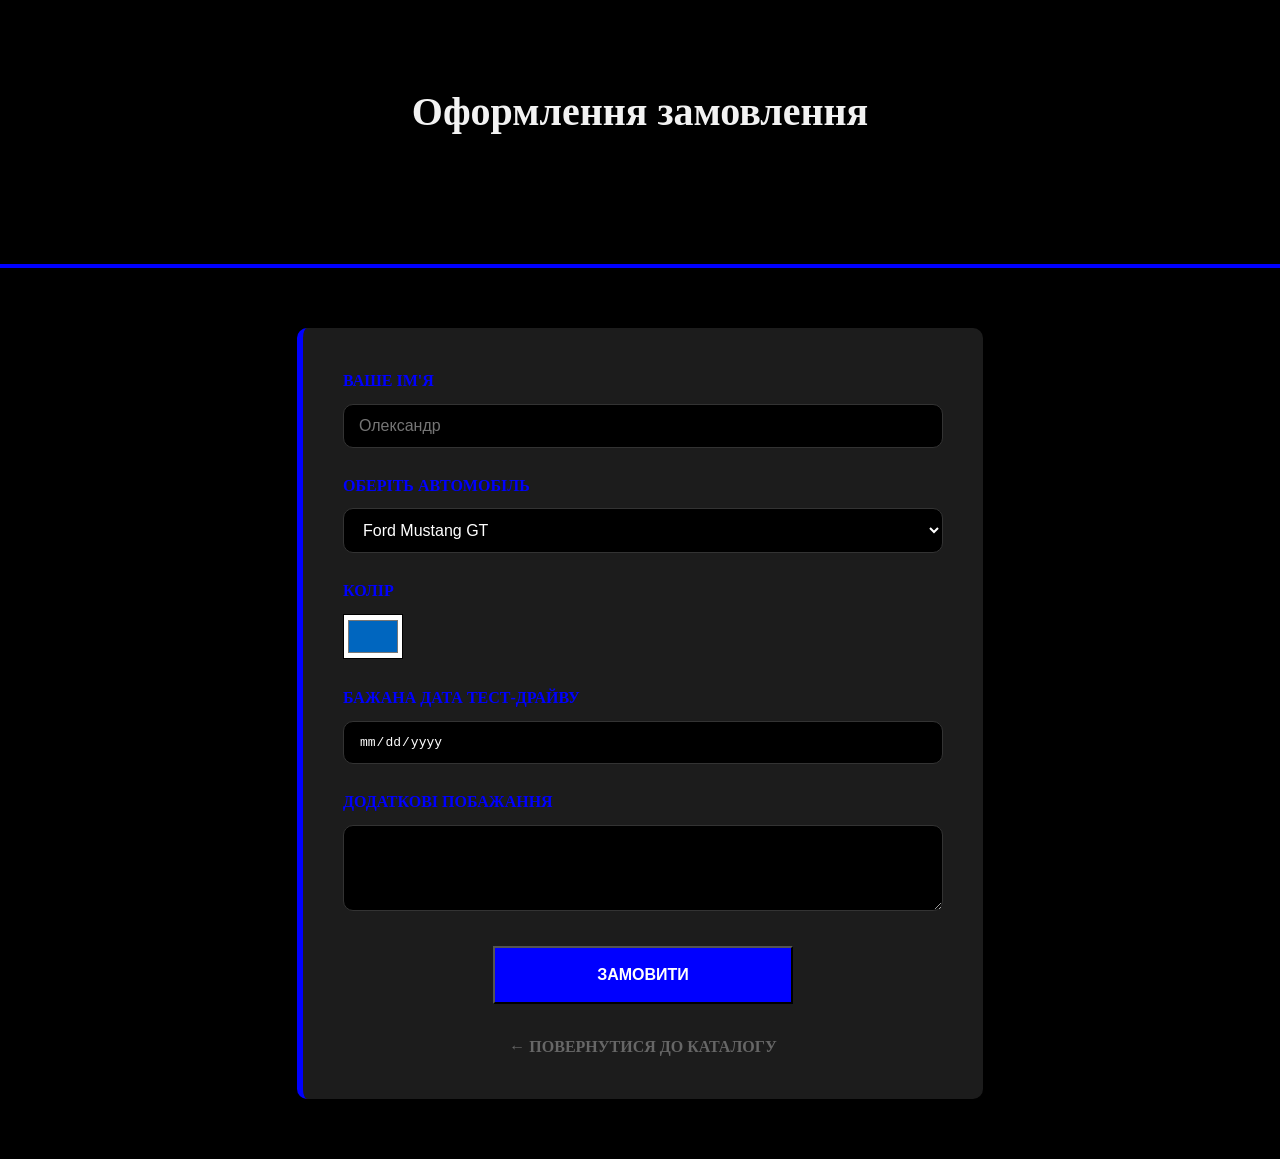
==== assets/pages/order.html @ 3135e45a "Add order form page and styles for cars" ====
<!DOCTYPE html>
<html lang="uk">
<head>
    <meta charset="UTF-8">
    <meta name="viewport" content="width=device-width, initial-scale=1.0">
    <title>Замовлення автомобіля | Luxury Cars</title>
    <link rel="shortcut icon" href="../icons/free-icon-car-transporter-18366050.png" type="image/x-icon">
    <link rel="stylesheet" href="../styles/style.css">
</head>
<body>
    <header>
        <h1>Оформлення замовлення</h1>
    </header>

    <main>
        <div class="order-form">
            <form>
                <div class="form-group">
                    <label for="name">Ваше Ім'я</label>
                    <input type="text" name="user_name" placeholder="Олександр">
                </div>

                <div class="form-group">
                    <label for="car">Оберіть автомобіль</label>
                    <select name="car_model">
                        <option value="mustang">Ford Mustang GT</option>
                        <option value="camry">Toyota Camry</option>
                        <option value="lc300">Toyota Land Cruiser 300</option>
                        <option value="m5f90">BMW M5 F90 CS</option>
                    </select>
                </div>

                <div class="form-group">
                    <label for="color">Колір</label>
                    <input type="color" name="car_color" value="#0066bf">
                </div>

                <div class="form-group">
                    <label for="date">Бажана дата тест-драйву</label>
                    <input type="date" name="drive_date">
                </div>

                <div class="form-group">
                    <label for="message">Додаткові побажання</label>
                    <textarea name="user_message" rows="4"></textarea>
                </div>

                <button type="submit" class="submit-btn">Замовити</button>
            </form>
            <a href="../../index.html" class="back-link">← Повернутися до каталогу</a>
        </div>
    </main>
</body>
</html>
---- assets/styles/style.css ----
@import url('reset.css');

body {
    background-color: #000000;
    color: #f2f2f2;
    line-height: 1.6;
    scroll-behavior: smooth;
}

header {
    padding: 80px 20px;
    text-align: center;
    border-bottom: 4px solid blue;
}

header img[alt="logo"] {
    max-width: 300px;
    margin-bottom: 25px;
}

header h1 {
    font-weight: 900;
    font-size: 40px;
    margin-bottom: 40px;
}

nav ul {
    display: flex;
    justify-content: center;
    gap: 25px;
}

nav a {
    text-decoration: none;
    color: white;
    font-weight: 700;
    padding: 12px 25px;
    border: 1px solid gray;
}

nav a:hover {
    background-color: blue;
}

main {
    max-width: 1100px;
    margin: 50px auto;
}

article {
    background-color: #1c1c1c;
    margin-bottom: 70px;
    padding: 45px;
    border-radius: 10px;
    border-left: 6px solid blue;
}

article h2 {
    font-weight: 900;
    font-size: 30px;
    border-bottom: 1px solid darkgray;
}

article img[alt="logo"] {
    display: block;
    margin: 25px 0;
}

h3 {
    color: blue;
    margin: 30px 0 20px;
    font-weight: 700;
}

article ul li {
    padding-left: 20px;
    margin-bottom: 15px;
}


main > p > a {
    color: #666666;
    text-decoration: none;
    font-weight: 700;
}

main > p > a:hover {
    color: blue;
}

.avatar1, .avatar2 {
    display: flex;
    align-items: center;
    background: #66666611;
    border-radius: 40px;
    padding: 25px;
    margin: 25px 0;
    gap: 25px;
    border-left: 1px solid blue;
}

.avatar1 img, .avatar2 img {
    border: 2px solid blue;
    padding: 3px;
}

.avatar1 h4, .avatar2 h4 {
    color: blue;
    font-weight: 700;
    margin-bottom: 8px;
}

.table-car-section {
    margin: 100px 0;
}

.table-car-section h2 {
    text-align: center;
    margin-bottom: 40px;
    font-weight: 900;
}

table {
    width: 100%;
    background-color: #1c1c1c;
    text-transform: uppercase;
}

th {
    background-color: #111111;
    color: blue;
    padding: 20px;
    text-align: left;
    text-transform:uppercase;
    font-weight: 900;
    border-bottom: 2px solid blue;
}

td {
    padding: 18px 20px;
    border-bottom: 1px solid #2a2a2a;
}

tr:hover {
    background-color: #131313;
}

footer {
    padding: 80px 20px;
    text-align: center;
    border-top: 1px solid #222222;
}

address a {
    color: blue;
    text-decoration: none;
}

address p {
    margin: 15px 0;
}

.order-btn {
    background-color: white;
    color: black;
}

.order-btn:hover {
    background-color: gray;
}

/* Сторінка order */


.order-form {
    max-width: 600px;
    margin: 60px auto;
    background-color: #1c1c1c; 
    padding: 40px;
    border-left: 6px solid blue; 
    border-radius: 10px;
    text-align: center;
}

.form-group {
    margin-bottom: 25px;
    text-align: left;
}

.form-group label {
    display: block;
    color: blue;
    text-transform: uppercase;
    font-weight: 700;
    margin-bottom: 10px;
}

.form-group input[type="text"],
.form-group input[type="date"],
.form-group select,
.form-group textarea {
    width: 100%;
    padding: 12px 15px;
    background-color: black;
    border: 1px solid #333333;
    color: #ffffff;
    border-radius: 10px;
    box-sizing: border-box;
}

.form-group input[type="color"] {
    width: 10%;
    height: 45px;
    background-color: white;
    cursor: pointer;
}

.submit-btn {
    width: 50%;
    padding: 18px;
    background-color: blue;
    color: white;
    text-transform: uppercase;
    font-weight: 900;
    cursor: pointer;
    transition: all 0.3s ease;
    margin-top: 10px;
    
}

.submit-btn:hover {
    background-color: white;
    color: black;
}

.back-link {
    display: inline-block;
    width: 100%;
    text-align: center;
    margin-top: 30px;
    color: #666666;
    text-decoration: none;
    text-transform: uppercase;
    font-weight: 700;
    transition: all 0.3s ease;
}

.back-link:hover {
    color: blue;
}
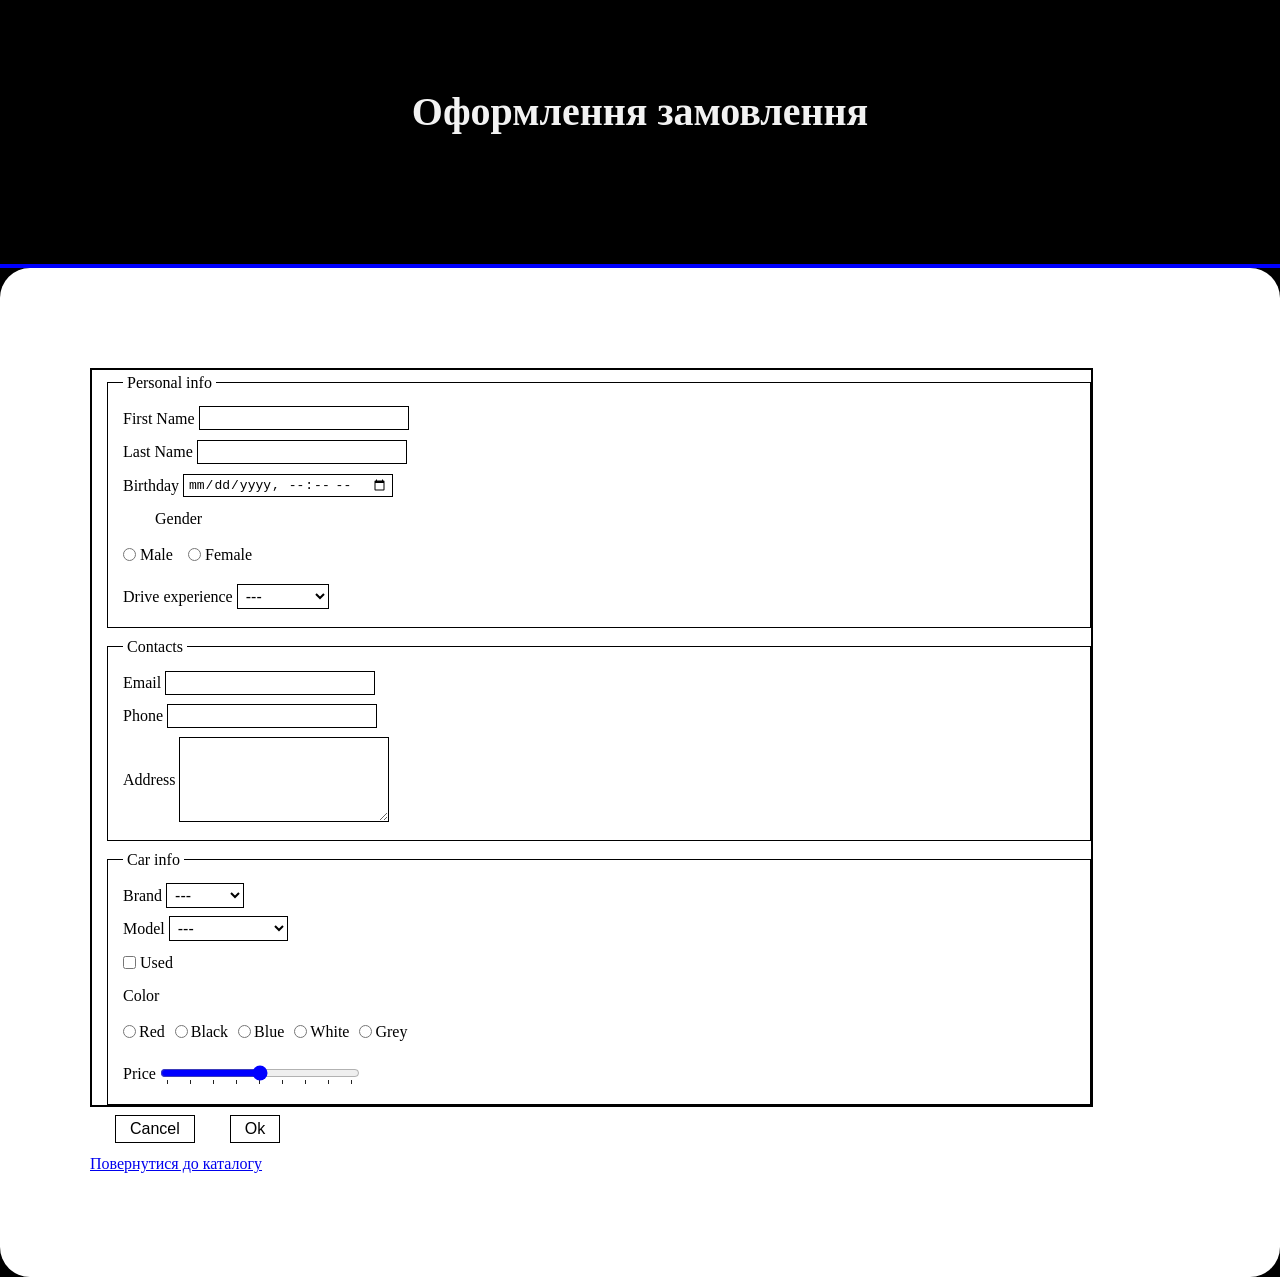
==== commit a499b763: "fix 1, change table on index, change form on order" ====
--- a/assets/pages/order.html
+++ b/assets/pages/order.html
@@ -11,44 +11,126 @@
     <header>
         <h1>Оформлення замовлення</h1>
     </header>
+<div class="backcolortable">
+<main>
+    <form>
+        <div class="form-wrapper">
+        <fieldset>
+            <legend>Personal info</legend>
 
-    <main>
-        <div class="order-form">
-            <form>
-                <div class="form-group">
-                    <label for="name">Ваше Ім'я</label>
-                    <input type="text" name="user_name" placeholder="Олександр">
+            <div>
+                <label>First Name <input type="text" name="first_name"></label>
+            </div>
+
+            <div>
+                <label>Last Name <input type="text" name="last_name"></label>
+            </div>
+
+            <div>
+                <label>Birthday <input type="datetime-local" name="birthday"></label>
+            </div>
+
+            <div class="gender-group">
+                <span>Gender</span>
+                <div>
+                <label><input type="radio" name="gender" value="male"> Male</label>
+                <label><input type="radio" name="gender" value="female"> Female</label>
                 </div>
+            </div>
 
-                <div class="form-group">
-                    <label for="car">Оберіть автомобіль</label>
-                    <select name="car_model">
-                        <option value="mustang">Ford Mustang GT</option>
-                        <option value="camry">Toyota Camry</option>
-                        <option value="lc300">Toyota Land Cruiser 300</option>
-                        <option value="m5f90">BMW M5 F90 CS</option>
+            <div>
+                <label>Drive experience
+                    <select name="experience">
+                        <option value="">---</option>
+                        <option value="1">1 year</option>
+                        <option value="3">3 years</option>
+                        <option value="5">5+ years</option>
                     </select>
+                </label>
+            </div>
+        </fieldset>
+
+        <fieldset>
+            <legend>Contacts</legend>
+
+            <div>
+                <label>Email <input type="email" name="email"></label>
+            </div>
+
+            <div>
+                <label>Phone <input type="tel" name="phone"></label>
+            </div>
+
+            <div>
+                <label>Address <textarea name="address" rows="5"></textarea></label>
+            </div>
+        </fieldset>
+
+        <fieldset>
+            <legend>Car info</legend>
+
+            <div>
+                <label>Brand
+                    <select name="brand">
+                        <option value="">---</option>
+                        <option value="ford">Ford</option>
+                        <option value="toyota">Toyota</option>
+                        <option value="bmw">BMW</option>
+                    </select>
+                </label>
+            </div>
+
+            <div>
+                <label>Model
+                    <select name="model">
+                        <option value="">---</option>
+                        <option value="mustang">Mustang GT</option>
+                        <option value="camry">Camry</option>
+                        <option value="m5">M5 F90</option>
+                    </select>
+                </label>
+            </div>
+
+            <div>
+                <label><input type="checkbox" name="used"> Used</label>
+            </div>
+
+            <div class="color-group">
+                <span>Color</span>
+                <div>
+                <label><input type="radio" name="color" value="red"> Red</label>
+                <label><input type="radio" name="color" value="black"> Black</label>
+                <label><input type="radio" name="color" value="blue"> Blue</label>
+                <label><input type="radio" name="color" value="white"> White</label>
+                <label><input type="radio" name="color" value="grey"> Grey</label>
                 </div>
+            </div>
 
-                <div class="form-group">
-                    <label for="color">Колір</label>
-                    <input type="color" name="car_color" value="#0066bf">
-                </div>
-
-                <div class="form-group">
-                    <label for="date">Бажана дата тест-драйву</label>
-                    <input type="date" name="drive_date">
-                </div>
-
-                <div class="form-group">
-                    <label for="message">Додаткові побажання</label>
-                    <textarea name="user_message" rows="4"></textarea>
-                </div>
-
-                <button type="submit" class="submit-btn">Замовити</button>
-            </form>
-            <a href="../../index.html" class="back-link">← Повернутися до каталогу</a>
+            <div>
+                <label>Price 
+                    <input type="range" name="price" min="0" max="100000" list="price-ticks">
+                    <datalist id="price-ticks">
+                        <option value="0"></option>
+                        <option value="12500"></option>
+                        <option value="25000"></option>
+                        <option value="37500"></option>
+                        <option value="50000"></option>
+                        <option value="62500"></option>
+                        <option value="75000"></option>
+                        <option value="87500"></option>
+                        <option value="100000"></option>
+                    </datalist>
+                </label>
+            </div>
+        </fieldset>
         </div>
-    </main>
+        <div>
+            <button type="reset">Cancel</button>
+            <button type="submit">Ok</button>
+        </div>
+    </form>
+    <a href="../../index.html">Повернутися до каталогу</a>
+</main>
+</div>
 </body>
 </html>
--- a/assets/styles/style.css
+++ b/assets/styles/style.css
@@ -120,29 +120,54 @@
     font-weight: 900;
 }
 
+.backcolortable{
+    padding: 50px;
+    background-color: white;
+    border-radius: 30px;
+}
+
 table {
     width: 100%;
-    background-color: #1c1c1c;
+    background-color: white;
+    color: black;
     text-transform: uppercase;
+    border-collapse: separate;
+    border-spacing: 3px;
+    border: 3px solid #008080;
+}
+
+caption {
+    text-align: center;
+    color: black;
+    caption-side: top;
+    text-transform: none;
+    font-size: 20px;
 }
 
 th {
-    background-color: #111111;
-    color: blue;
-    padding: 20px;
-    text-align: left;
-    text-transform:uppercase;
-    font-weight: 900;
-    border-bottom: 2px solid blue;
+    background-color: white;
+    color: black;
+    text-align: center;
+    vertical-align: middle;
+    text-transform: uppercase;
+    font-weight: bold;
+    border: 3px solid #008080;
+    text-transform: none;
 }
 
 td {
-    padding: 18px 20px;
-    border-bottom: 1px solid #2a2a2a;
+
+    text-align: center;
+    border: 3px solid #008080;
+    font-weight: bold;
+    vertical-align: middle;
+    background-color: white;
+    color: black;
+    text-transform: none;
 }
 
 tr:hover {
-    background-color: #131313;
+    background-color: #f0f0f0;
 }
 
 footer {
@@ -160,91 +185,133 @@
     margin: 15px 0;
 }
 
-.order-btn {
-    background-color: white;
-    color: black;
-}
-
-.order-btn:hover {
-    background-color: gray;
-}
-
-/* Сторінка order */
-
-
-.order-form {
-    max-width: 600px;
-    margin: 60px auto;
-    background-color: #1c1c1c; 
-    padding: 40px;
-    border-left: 6px solid blue; 
-    border-radius: 10px;
-    text-align: center;
-}
-
-.form-group {
-    margin-bottom: 25px;
-    text-align: left;
-}
-
-.form-group label {
-    display: block;
-    color: blue;
-    text-transform: uppercase;
-    font-weight: 700;
-    margin-bottom: 10px;
-}
-
-.form-group input[type="text"],
-.form-group input[type="date"],
-.form-group select,
-.form-group textarea {
+.form-wrapper {
+    border: 2px solid black;
+    width: fit-content;
+}
+
+.backcolortable form {
+    padding: 0;
+    margin: 0;
+}
+
+.backcolortable form fieldset {
+    border: 1px solid black;
+    margin-left: 15px;
+    padding: 10px 15px;
     width: 100%;
-    padding: 12px 15px;
-    background-color: black;
-    border: 1px solid #333333;
-    color: #ffffff;
-    border-radius: 10px;
     box-sizing: border-box;
 }
 
-.form-group input[type="color"] {
-    width: 10%;
-    height: 45px;
-    background-color: white;
+.backcolortable form legend {
+    color: black;
+    font-weight: normal;
+    padding: 0 4px;
+}
+
+.backcolortable form div {
+    margin-bottom: 8px;
+    display: flex;
+    align-items: center;
+    flex-wrap: wrap;
+    gap: 6px;
+}
+
+.backcolortable form label {
+    color: black;
+    text-transform: none;
+    font-weight: normal;
+    display: inline-flex;
+    align-items: center;
+    gap: 4px;
+    min-width: 100px;
+}
+
+.backcolortable form input[type="text"],
+.backcolortable form input[type="email"],
+.backcolortable form input[type="tel"],
+.backcolortable form input[type="datetime-local"] {
+    background-color: white;
+    color: black;
+    border: 1px solid black;
+    border-radius: 0;
+    padding: 2px 4px;
+    width: 200px;
+}
+
+.backcolortable form select {
+    background-color: white;
+    color: black;
+    border: 1px solid black;
+    border-radius: 0;
+    padding: 2px 4px;
+}
+
+.backcolortable form textarea {
+    background-color: white;
+    color: black;
+    border: 1px solid black;
+    border-radius: 0;
+    padding: 4px;
+    width: 200px;
+    resize: vertical;
+}
+
+.backcolortable form span {
+    color: black;
+    display: inline-block;
+    margin-bottom: 4px;
+}
+
+.backcolortable form div:has(> span) {
+    flex-direction: column;
+    align-items: flex-start;
+}
+
+.backcolortable form div:has(> span) > div {
+    gap: 5px;
+}
+
+.backcolortable form .gender-group > div label:last-child {
+    margin-left: -40px;
+}
+
+.backcolortable form .gender-group > span {
+    margin-left: 32px;
+}
+
+.backcolortable form .color-group > span {
+    margin-left: 0;
+}
+
+.backcolortable form .color-group label {
+    min-width: auto;
+    gap: 3px;
+    margin-right: 10px;
+}
+
+.backcolortable form .color-group > div {
+    gap: 0;
+}
+
+.backcolortable form input[type="range"] {
+    width: 200px;
+    accent-color: blue;
+}
+
+.backcolortable form button {
+    padding: 4px 14px;
+    margin-left: 25px;
+    background-color: white;
+    color: black;
+    border: 1px solid black;
     cursor: pointer;
-}
-
-.submit-btn {
-    width: 50%;
-    padding: 18px;
-    background-color: blue;
-    color: white;
-    text-transform: uppercase;
-    font-weight: 900;
-    cursor: pointer;
-    transition: all 0.3s ease;
-    margin-top: 10px;
-    
-}
-
-.submit-btn:hover {
-    background-color: white;
-    color: black;
-}
-
-.back-link {
-    display: inline-block;
-    width: 100%;
-    text-align: center;
-    margin-top: 30px;
-    color: #666666;
-    text-decoration: none;
-    text-transform: uppercase;
-    font-weight: 700;
-    transition: all 0.3s ease;
-}
-
-.back-link:hover {
-    color: blue;
-}
+    font-weight: normal;
+    text-transform: none;
+    width: auto;
+    margin-right: 4px;
+}
+
+.backcolortable form button:hover {
+    background-color: #e0e0e0;
+}
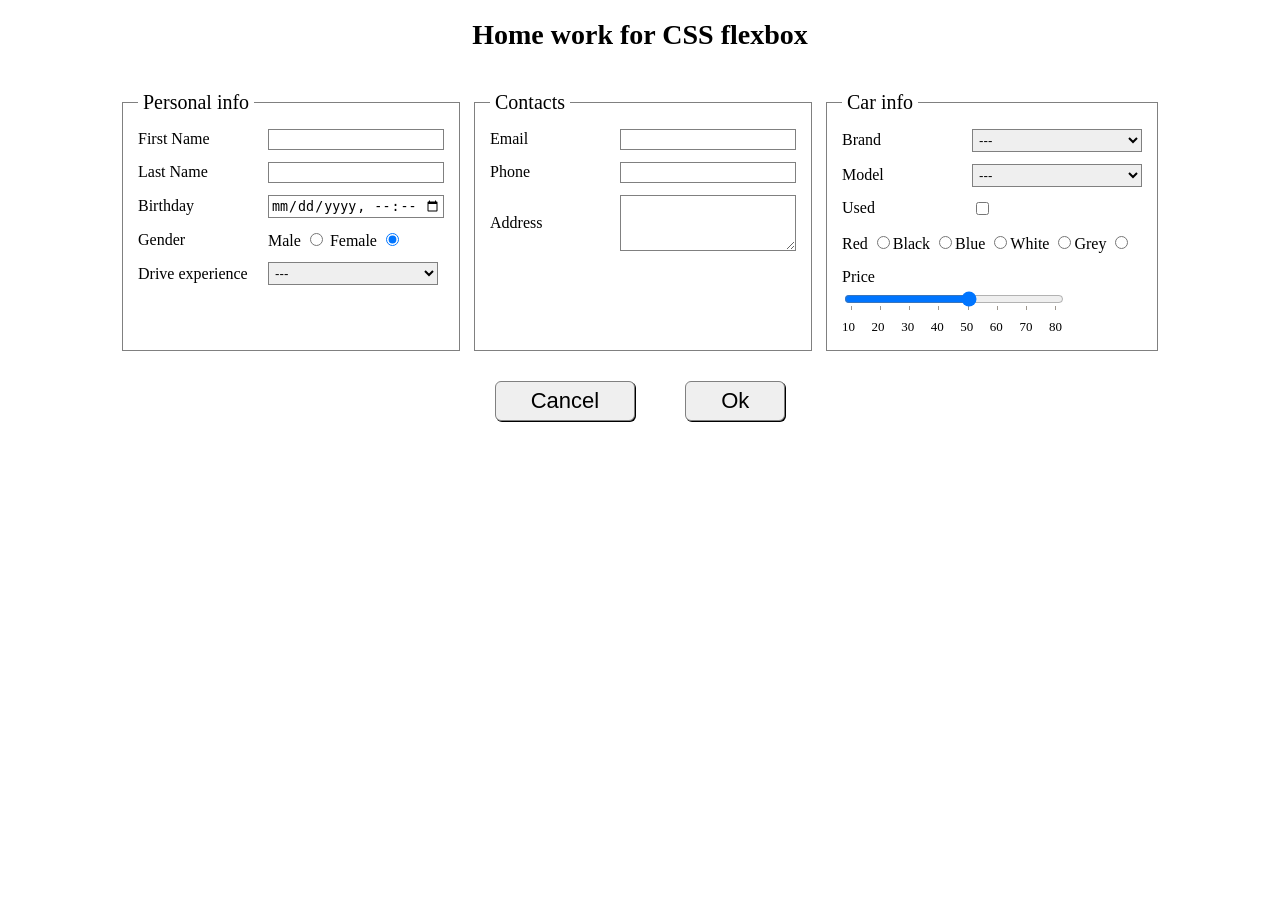
==== commit 58ad79a2: "Change order html and css, remove reset css" ====
--- a/assets/pages/order.html
+++ b/assets/pages/order.html
@@ -5,132 +5,113 @@
     <meta name="viewport" content="width=device-width, initial-scale=1.0">
     <title>Замовлення автомобіля | Luxury Cars</title>
     <link rel="shortcut icon" href="../icons/free-icon-car-transporter-18366050.png" type="image/x-icon">
-    <link rel="stylesheet" href="../styles/style.css">
+    <link rel="stylesheet" href="../styles/order.css">
 </head>
 <body>
-    <header>
-        <h1>Оформлення замовлення</h1>
-    </header>
-<div class="backcolortable">
-<main>
-    <form>
-        <div class="form-wrapper">
-        <fieldset>
-            <legend>Personal info</legend>
+<div class="order-page-wrapper">
+    <h1 class="form-title">Home work for CSS flexbox</h1>
+    
+    <form class="main-form">
+        <div class="form-columns">
+            <fieldset>
+                <legend>Personal info</legend>
+                <div class="input-group">
+                    <label>First Name</label>
+                    <input type="text" name="fname">
+                </div>
+                <div class="input-group">
+                    <label>Last Name</label>
+                    <input type="text" name="lname">
+                </div>
+                <div class="input-group">
+                    <label>Birthday</label>
+                    <input type="datetime-local">
+                </div>
+                <div class="input-group">
+                    <label>Gender</label>
+                    <div class="radio-row">
+                        <span>Male</span> <input type="radio" name="gender">
+                        <span>Female</span> <input type="radio" name="gender" checked>
+                    </div>
+                </div>
+                <div class="input-group">
+                    <label>Drive experience</label>
+                    <select>
+                        <option>---</option>
+                        <option>expert</option>
+                        <option>more than 10</option>
+                        <option>5-10</option>
+                        <option>2-5</option>
+                        <option>less than 2</option>
+                        <option>beginner</option>
+                    </select>
+                </div>
+            </fieldset>
 
-            <div>
-                <label>First Name <input type="text" name="first_name"></label>
-            </div>
+            <fieldset>
+                <legend>Contacts</legend>
+                <div class="input-group">
+                    <label>Email</label>
+                    <input type="email">
+                </div>
+                <div class="input-group">
+                    <label>Phone</label>
+                    <input type="tel">
+                </div>
+                <div class="input-group">
+                    <label>Address</label>
+                    <textarea></textarea>
+                </div>
+            </fieldset>
 
-            <div>
-                <label>Last Name <input type="text" name="last_name"></label>
-            </div>
+            <fieldset>
+                <legend>Car info</legend>
+                <div class="input-group">
+                    <label>Brand</label>
+                    <select><option>---</option></select>
+                </div>
+                <div class="input-group">
+                    <label>Model</label>
+                    <select><option>---</option></select>
+                </div>
+                <div class="input-group">
+                    <label>Used</label>
+                    <input type="checkbox" class="chk-left">
+                </div>
+                <div class="color-row">
+                    <label>Red <input type="radio" name="c"></label>
+                    <label>Black <input type="radio" name="c"></label>
+                    <label>Blue <input type="radio" name="c"></label>
+                    <label>White <input type="radio" name="c"></label>
+                    <label>Grey <input type="radio" name="c"></label>
+                </div>
+                <div class="price-section">
+                    <label>Price</label>
+                    <div class="range-wrapper">
+                        <input type="range" name="price" min="10" max="80" step="10" list="tickmarks">
+                        <datalist id="tickmarks">
+                            <option value="10"></option>
+                            <option value="20"></option>
+                            <option value="30"></option>
+                            <option value="40"></option>
+                            <option value="50"></option>
+                            <option value="60"></option>
+                            <option value="70"></option>
+                            <option value="80"></option>
+                        </datalist>
+                    </div>
+                    <div class="range-labels">
+                        <span>10</span><span>20</span><span>30</span><span>40</span><span>50</span><span>60</span><span>70</span><span>80</span>
+                    </div>
+                </div>
+            </fieldset>
+        </div>
 
-            <div>
-                <label>Birthday <input type="datetime-local" name="birthday"></label>
-            </div>
-
-            <div class="gender-group">
-                <span>Gender</span>
-                <div>
-                <label><input type="radio" name="gender" value="male"> Male</label>
-                <label><input type="radio" name="gender" value="female"> Female</label>
-                </div>
-            </div>
-
-            <div>
-                <label>Drive experience
-                    <select name="experience">
-                        <option value="">---</option>
-                        <option value="1">1 year</option>
-                        <option value="3">3 years</option>
-                        <option value="5">5+ years</option>
-                    </select>
-                </label>
-            </div>
-        </fieldset>
-
-        <fieldset>
-            <legend>Contacts</legend>
-
-            <div>
-                <label>Email <input type="email" name="email"></label>
-            </div>
-
-            <div>
-                <label>Phone <input type="tel" name="phone"></label>
-            </div>
-
-            <div>
-                <label>Address <textarea name="address" rows="5"></textarea></label>
-            </div>
-        </fieldset>
-
-        <fieldset>
-            <legend>Car info</legend>
-
-            <div>
-                <label>Brand
-                    <select name="brand">
-                        <option value="">---</option>
-                        <option value="ford">Ford</option>
-                        <option value="toyota">Toyota</option>
-                        <option value="bmw">BMW</option>
-                    </select>
-                </label>
-            </div>
-
-            <div>
-                <label>Model
-                    <select name="model">
-                        <option value="">---</option>
-                        <option value="mustang">Mustang GT</option>
-                        <option value="camry">Camry</option>
-                        <option value="m5">M5 F90</option>
-                    </select>
-                </label>
-            </div>
-
-            <div>
-                <label><input type="checkbox" name="used"> Used</label>
-            </div>
-
-            <div class="color-group">
-                <span>Color</span>
-                <div>
-                <label><input type="radio" name="color" value="red"> Red</label>
-                <label><input type="radio" name="color" value="black"> Black</label>
-                <label><input type="radio" name="color" value="blue"> Blue</label>
-                <label><input type="radio" name="color" value="white"> White</label>
-                <label><input type="radio" name="color" value="grey"> Grey</label>
-                </div>
-            </div>
-
-            <div>
-                <label>Price 
-                    <input type="range" name="price" min="0" max="100000" list="price-ticks">
-                    <datalist id="price-ticks">
-                        <option value="0"></option>
-                        <option value="12500"></option>
-                        <option value="25000"></option>
-                        <option value="37500"></option>
-                        <option value="50000"></option>
-                        <option value="62500"></option>
-                        <option value="75000"></option>
-                        <option value="87500"></option>
-                        <option value="100000"></option>
-                    </datalist>
-                </label>
-            </div>
-        </fieldset>
-        </div>
-        <div>
+        <div class="form-buttons">
             <button type="reset">Cancel</button>
             <button type="submit">Ok</button>
         </div>
     </form>
-    <a href="../../index.html">Повернутися до каталогу</a>
-</main>
 </div>
 </body>
 </html>
--- a/assets/styles/order.css
+++ b/assets/styles/order.css
@@ -0,0 +1,85 @@
+.form-title {
+    text-align: center;
+    font-size: 28px;
+    margin-bottom: 40px;
+    font-weight: bold;
+}
+
+.form-columns {
+    display: flex;
+    justify-content: center;
+    gap: 10px;
+    max-width: 1100px;
+    margin: 0 auto;
+}
+
+fieldset {
+    border: 1px solid gray;
+    padding: 15px;
+}
+
+legend {
+    font-size: 20px;
+    padding: 0 5px;
+}
+
+.input-group {
+    display: flex;
+    align-items: center;
+    margin-bottom: 12px;
+}
+
+.input-group label {
+    width: 130px; 
+}
+
+input[type="text"], 
+input[type="datetime-local"], 
+input[type="email"], 
+input[type="tel"], 
+select, 
+textarea {
+    width: 170px;
+    border: 1px solid gray;
+    padding: 2px;
+}
+
+textarea {
+    height: 50px;
+}
+
+.color-row {
+    display: flex;
+    margin: 15px 0;
+}
+
+.price-section {
+    width: 220px;
+    margin-top: 10px;
+}
+
+.price-section input[type="range"] {
+    width: 100%;
+}
+
+.range-labels {
+    display: flex;
+    justify-content: space-between;
+    font-size: 13px;
+    margin-top: 5px;
+}
+
+.form-buttons {
+    display: flex;
+    justify-content: center;
+    gap: 50px;
+    margin-top: 30px;
+}
+
+.form-buttons button {
+    border: 1px solid gray;
+    border-radius: 6px;
+    padding: 6px 35px;
+    font-size: 22px;
+    box-shadow: 1px 1px 0px black;
+}
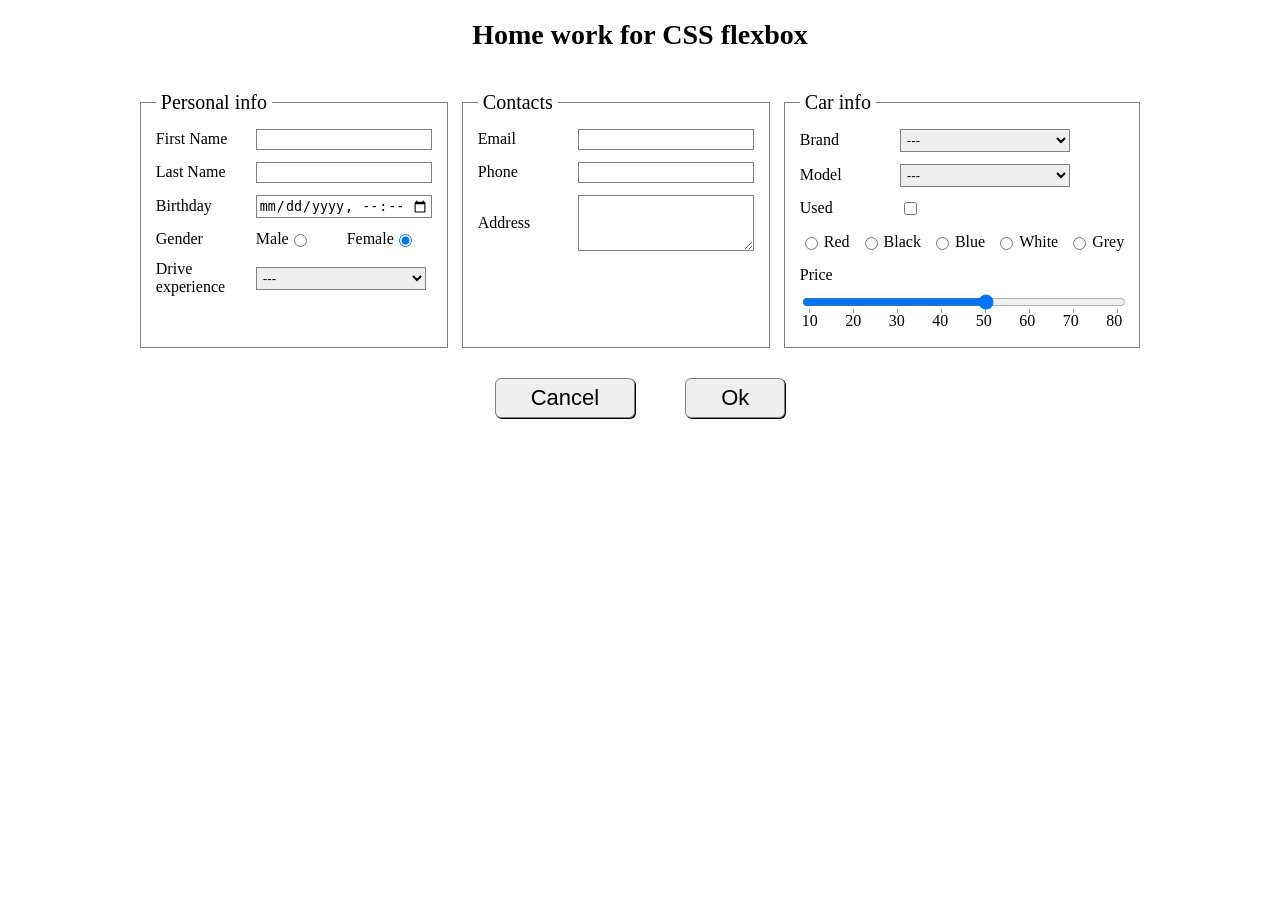
==== commit 4ee2c1ca: "Fixed index html that was underlined by html hint, remove unnecessary containers and classes, fixed " ====
--- a/assets/pages/order.html
+++ b/assets/pages/order.html
@@ -8,35 +8,36 @@
     <link rel="stylesheet" href="../styles/order.css">
 </head>
 <body>
-<div class="order-page-wrapper">
     <h1 class="form-title">Home work for CSS flexbox</h1>
     
-    <form class="main-form">
+    <form>
         <div class="form-columns">
             <fieldset>
                 <legend>Personal info</legend>
                 <div class="input-group">
-                    <label>First Name</label>
-                    <input type="text" name="fname">
+                    <label for="fname">First Name</label>
+                    <input type="text" id="fname">
                 </div>
                 <div class="input-group">
-                    <label>Last Name</label>
-                    <input type="text" name="lname">
+                    <label for="lname">Last Name</label>
+                    <input type="text" id="lname">
                 </div>
                 <div class="input-group">
-                    <label>Birthday</label>
-                    <input type="datetime-local">
+                    <label for="birthday">Birthday</label>
+                    <input type="datetime-local" id="birthday">
                 </div>
                 <div class="input-group">
                     <label>Gender</label>
                     <div class="radio-row">
-                        <span>Male</span> <input type="radio" name="gender">
-                        <span>Female</span> <input type="radio" name="gender" checked>
+                        <label for="male">Male</label>
+                        <input type="radio" id="male" name="gender">
+                        <label for="female">Female</label>
+                        <input type="radio" id="female" name="gender" checked>
                     </div>
                 </div>
                 <div class="input-group">
-                    <label>Drive experience</label>
-                    <select>
+                    <label for="experience">Drive experience</label>
+                    <select id="experience">
                         <option>---</option>
                         <option>expert</option>
                         <option>more than 10</option>
@@ -51,58 +52,53 @@
             <fieldset>
                 <legend>Contacts</legend>
                 <div class="input-group">
-                    <label>Email</label>
-                    <input type="email">
+                    <label for="email">Email</label>
+                    <input type="email" id="email">
                 </div>
                 <div class="input-group">
-                    <label>Phone</label>
-                    <input type="tel">
+                    <label for="phone">Phone</label>
+                    <input type="tel" id="phone">
                 </div>
                 <div class="input-group">
-                    <label>Address</label>
-                    <textarea></textarea>
+                    <label for="address">Address</label>
+                    <textarea id="address"></textarea>
                 </div>
             </fieldset>
 
             <fieldset>
                 <legend>Car info</legend>
                 <div class="input-group">
-                    <label>Brand</label>
-                    <select><option>---</option></select>
+                    <label for="brand">Brand</label>
+                    <select id="brand"><option>---</option></select>
                 </div>
                 <div class="input-group">
-                    <label>Model</label>
-                    <select><option>---</option></select>
+                    <label for="model">Model</label>
+                    <select id="model"><option>---</option></select>
                 </div>
                 <div class="input-group">
-                    <label>Used</label>
-                    <input type="checkbox" class="chk-left">
+                    <label for="used">Used</label>
+                    <input type="checkbox" id="used">
                 </div>
                 <div class="color-row">
-                    <label>Red <input type="radio" name="c"></label>
-                    <label>Black <input type="radio" name="c"></label>
-                    <label>Blue <input type="radio" name="c"></label>
-                    <label>White <input type="radio" name="c"></label>
-                    <label>Grey <input type="radio" name="c"></label>
+                    <label><input type="radio" name="c"> Red</label>
+                    <label><input type="radio" name="c"> Black</label>
+                    <label><input type="radio" name="c"> Blue</label>
+                    <label><input type="radio" name="c"> White</label>
+                    <label><input type="radio" name="c"> Grey</label>
                 </div>
                 <div class="price-section">
-                    <label>Price</label>
-                    <div class="range-wrapper">
-                        <input type="range" name="price" min="10" max="80" step="10" list="tickmarks">
-                        <datalist id="tickmarks">
-                            <option value="10"></option>
-                            <option value="20"></option>
-                            <option value="30"></option>
-                            <option value="40"></option>
-                            <option value="50"></option>
-                            <option value="60"></option>
-                            <option value="70"></option>
-                            <option value="80"></option>
-                        </datalist>
-                    </div>
-                    <div class="range-labels">
-                        <span>10</span><span>20</span><span>30</span><span>40</span><span>50</span><span>60</span><span>70</span><span>80</span>
-                    </div>
+                    <label for="price">Price</label>
+                    <input type="range" id="price" min="10" max="80" step="10" list="tickmarks">
+                    <datalist id="tickmarks">
+                        <option value="10" label="10"></option>
+                        <option value="20" label="20"></option>
+                        <option value="30" label="30"></option>
+                        <option value="40" label="40"></option>
+                        <option value="50" label="50"></option>
+                        <option value="60" label="60"></option>
+                        <option value="70" label="70"></option>
+                        <option value="80" label="80"></option>
+                    </datalist>
                 </div>
             </fieldset>
         </div>
@@ -112,6 +108,5 @@
             <button type="submit">Ok</button>
         </div>
     </form>
-</div>
 </body>
 </html>
--- a/assets/styles/order.css
+++ b/assets/styles/order.css
@@ -2,7 +2,6 @@
     text-align: center;
     font-size: 28px;
     margin-bottom: 40px;
-    font-weight: bold;
 }
 
 .form-columns {
@@ -30,7 +29,7 @@
 }
 
 .input-group label {
-    width: 130px; 
+    width: 100px; 
 }
 
 input[type="text"], 
@@ -48,25 +47,49 @@
     height: 50px;
 }
 
+.radio-row {
+    display: flex;
+    align-items: center;
+    width: 50px; 
+}
+
+
+
+.radio-row input[type="radio"] {
+    margin-right: 40px;
+}
+
 .color-row {
     display: flex;
     margin: 15px 0;
+    gap: 10px;
+}
+
+.color-row label {
+    display: flex;
+    align-items: center;
+    gap: 3px;
 }
 
 .price-section {
-    width: 220px;
+    width: 100%;
     margin-top: 10px;
+}
+
+.price-section label {
+    display: block;
+    margin-bottom: 5px;
 }
 
 .price-section input[type="range"] {
     width: 100%;
 }
 
-.range-labels {
+datalist {
     display: flex;
     justify-content: space-between;
-    font-size: 13px;
-    margin-top: 5px;
+    width: 100%;
+    margin-top: -5px; 
 }
 
 .form-buttons {
@@ -82,4 +105,4 @@
     padding: 6px 35px;
     font-size: 22px;
     box-shadow: 1px 1px 0px black;
-}
+}
